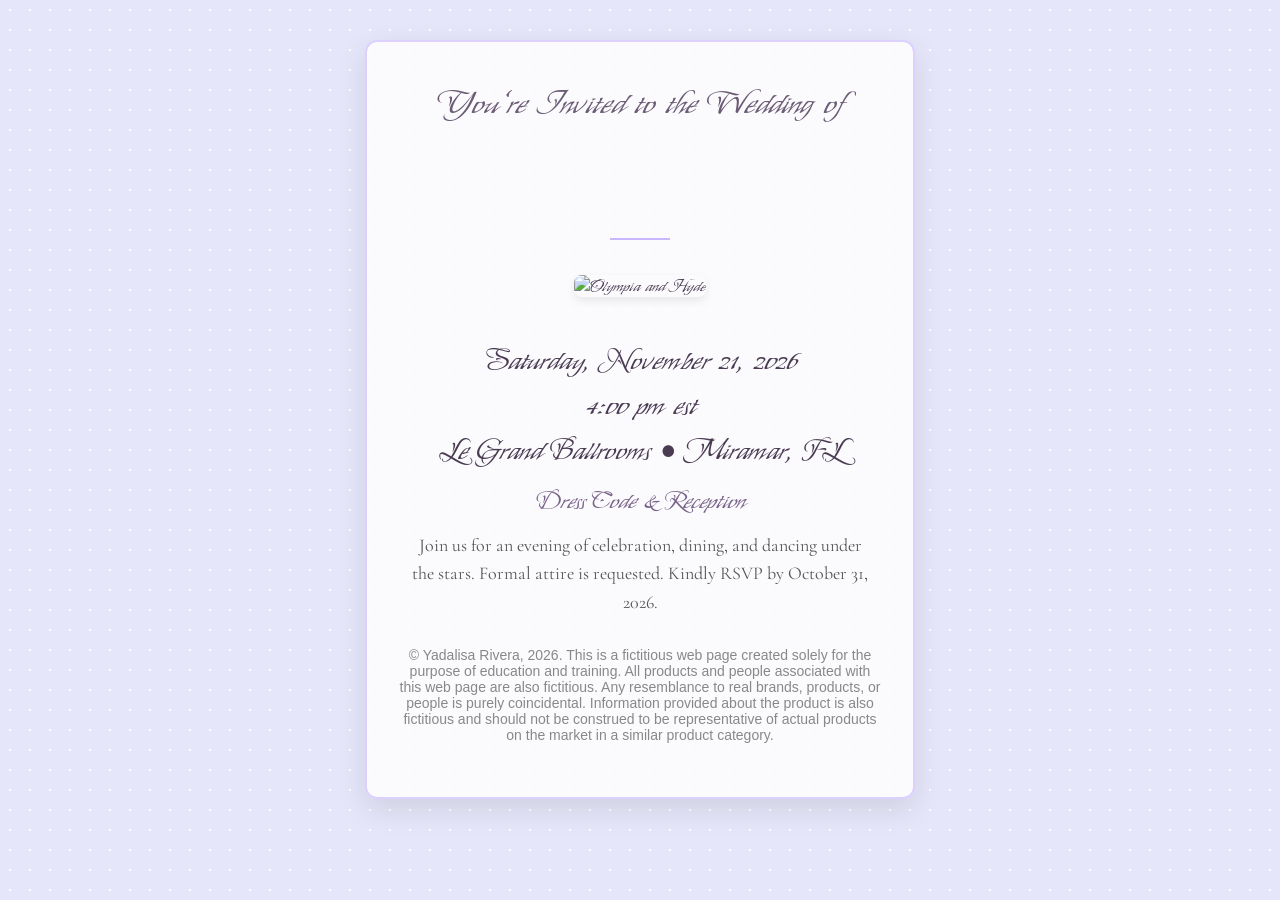
==== gra1750p4YadalisaRivera2026/index.html @ 046ecf59 "Add files via upload" ====
<!doctype html>
<html lang="en">
<head>
<meta charset="UTF-8">
<meta name="viewport" content="width=device-width, initial-scale=1.0">
<title>Wedding of Olympia and Hyde | Yadalisa Rivera, 2026</title>
<link rel="preconnect" href="https://fonts.googleapis.com">
<link rel="preconnect" href="https://fonts.gstatic.com" crossorigin>
<link href="https://fonts.googleapis.com/css2?family=Cormorant+Garamond:ital,wght@0,400;0,600;1,400&family=Fleur+De+Leah&family=My+Soul&display=swap" rel="stylesheet">
<style>
    * {
        box-sizing: border-box;
    }

    body {
        margin: 0;
        padding: 40px 0;
        background-color: #e6e6fa; /* Lavender */
        background-image: radial-gradient(#ffffff 1px, transparent 1px);
        background-size: 20px 20px; /* Subtle backdrop texture */
        font-family: "My Soul", cursive;
        color: #4a3b52;
    }

    .wrapper {
        width: 550px;
        max-width: 90%;
        margin: auto;
        text-align: center;
        background-color: rgba(255, 255, 255, 0.85);
        border: 2px solid #dcd0ff;
        border-radius: 12px;
        padding: 40px 30px;
        box-shadow: 0 10px 30px rgba(0, 0, 0, 0.1);
    }

    header h2 {
        font-size: 32px;
        font-weight: normal;
        margin: 0 0 10px 0;
        color: #6b5b75;
    }

    h1 {
        font-family: "Fleur De Leah", cursive;
        font-size: 76px;
        font-weight: normal;
        margin: 10px 0 20px 0;
        line-height: 1.1;
        color: transparent;
        background-image: url("https://i.pinimg.com/originals/5e/e6/5a/5ee65a05caf919a082cd7b853aaca28b.gif");
        -webkit-background-clip: text;
        background-clip: text;
        background-position: center;
    }

    .divider {
        width: 60px;
        height: 2px;
        background-color: #c8b6ff;
        margin: 20px auto;
    }

    .couple-img {
        width: 100%;
        max-height: 300px;
        object-fit: cover;
        border-radius: 8px;
        margin: 15px 0 25px 0;
        box-shadow: 0 4px 10px rgba(0, 0, 0, 0.08);
    }

    .details {
        margin: 20px 0;
    }

    .details h3 {
        font-size: 28px;
        margin: 8px 0;
        font-weight: normal;
    }

    .details h4 {
        font-size: 24px;
        margin: 16px 0 8px 0;
        color: #7a6388;
        font-weight: normal;
    }

    .description {
        font-family: 'Cormorant Garamond', Georgia, serif;
        font-size: 18px;
        line-height: 1.6;
        color: #555555;
        margin-top: 15px;
        padding: 0 10px;
    }

    footer {
        margin-top: 30px;
        font-size: 14px;
        color: #888888;
        font-family: Arial, sans-serif;
    }
</style>
</head>

<body>
  <div class="wrapper">
    <header>
      <h2>You&rsquo;re Invited to the Wedding of</h2>
      <h1>Olympia &amp; Hyde</h1>
    </header>
    
    <div class="divider"></div>

    <main>
      <img src="https://encrypted-tbn0.gstatic.com/images?q=tbn:ANd9GcQAHS7zFpbyEMkrU_Za2qZLwjUmmJ0v4Mk5G4rYg6vjMSoh1r9RbB-ezV8w&s=10" alt="Olympia and Hyde" class="couple-img" />

      <section class="details">
        <h3>Saturday, November 21, 2026</h3>
        <h3>4:00 pm est</h3>
        <h3>Le Grand Ballrooms &bull; Miramar, FL</h3>
        
        <h4>Dress Code &amp; Reception</h4>
        <p class="description">
          Join us for an evening of celebration, dining, and dancing under the stars. 
          Formal attire is requested. Kindly RSVP by October 31, 2026.
        </p>
      </section>
    </main>

    <footer>
      <p>&copy; Yadalisa Rivera, 2026. This is a fictitious web page created solely for the purpose of education and training. All products and people associated with this web page are also fictitious. Any resemblance to real brands, products, or people is purely coincidental. Information provided about the product is also fictitious and should not be construed to be representative of actual products on the market in a similar product category.</p>
    </footer>
  </div>
</body>
</html>
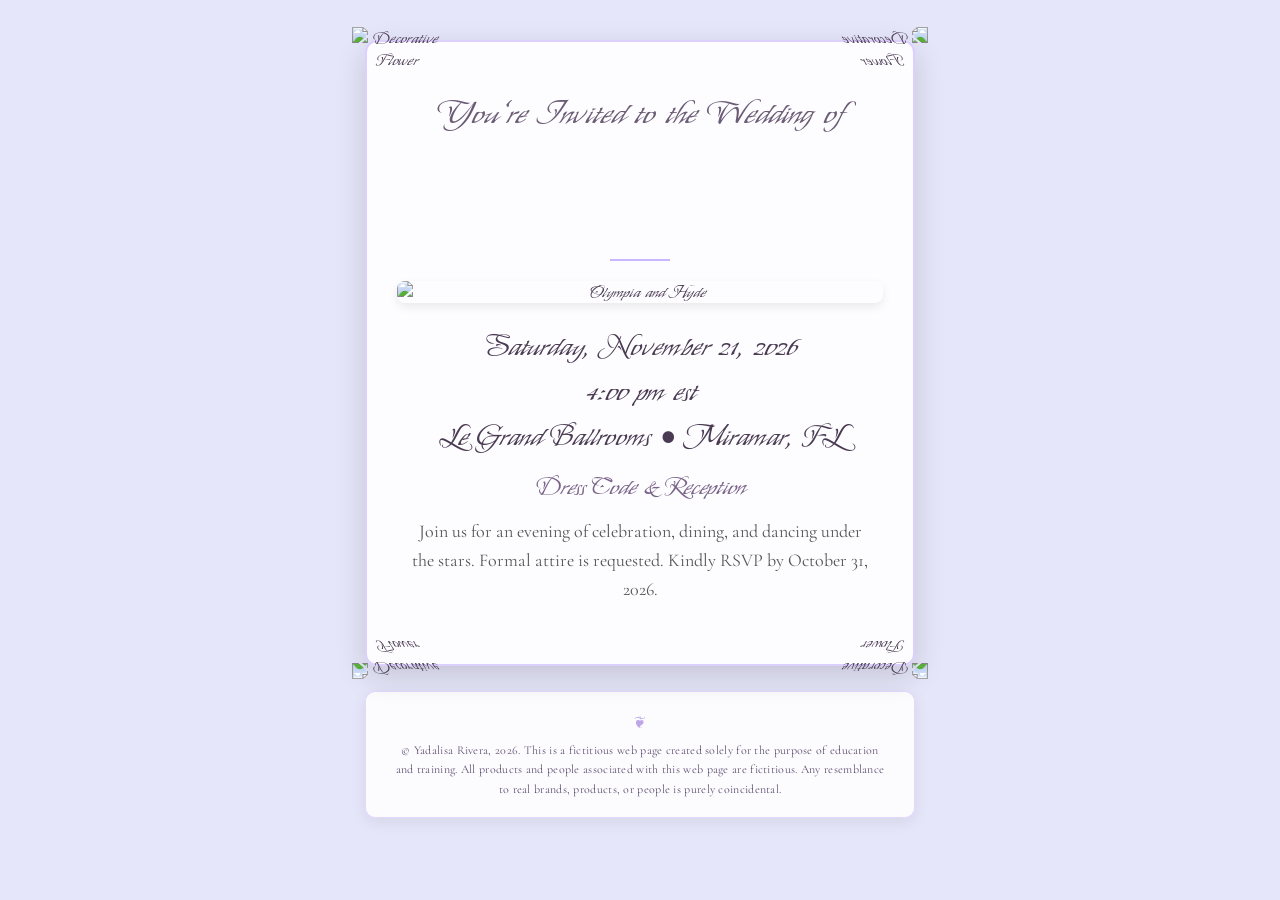
==== commit 36430749: "Add files via upload" ====
--- a/gra1750p4YadalisaRivera2026/index.html
+++ b/gra1750p4YadalisaRivera2026/index.html
@@ -14,24 +14,59 @@
 
     body {
         margin: 0;
-        padding: 40px 0;
-        background-color: #e6e6fa; /* Lavender */
-        background-image: radial-gradient(#ffffff 1px, transparent 1px);
-        background-size: 20px 20px; /* Subtle backdrop texture */
+        padding: 40px 0 30px 0;
+        background-color: #e6e6fa;
+        background-image: url(https://img.magnific.com/premium-photo/watercolor-white-roses-lavender-sprigs-with-green-leaves-vertical-floral-frame-isolated-background-elegant-template-wedding-invitations-romantic-greeting-cards-stationery-design_728436-3709.jpg);
+		background-repeat: no-repeat;
+		background-position: center center;
+		background-attachment: fixed;
+        background-size: cover;
         font-family: "My Soul", cursive;
         color: #4a3b52;
     }
 
     .wrapper {
+		position: relative;
         width: 550px;
         max-width: 90%;
         margin: auto;
         text-align: center;
-        background-color: rgba(255, 255, 255, 0.85);
+        background-color: rgba(255, 255, 255, 0.92);
         border: 2px solid #dcd0ff;
         border-radius: 12px;
-        padding: 40px 30px;
-        box-shadow: 0 10px 30px rgba(0, 0, 0, 0.1);
+        padding: 50px 30px 40px 30px;
+        box-shadow: 0 10px 30px rgba(0, 0, 0, 0.15);
+    }
+	
+	.corner-flower {
+        position: absolute;
+        width: 90px;
+        height: auto;
+        pointer-events: none;
+        z-index: 10;
+    }
+
+    .corner-flower.top-left {
+        top: -15px;
+        left: -15px;
+    }
+
+    .corner-flower.top-right {
+        top: -15px;
+        right: -15px;
+        transform: scaleX(-1);
+    }
+
+    .corner-flower.bottom-left {
+        bottom: -15px;
+        left: -15px;
+        transform: scaleY(-1);
+    }
+
+    .corner-flower.bottom-right {
+        bottom: -15px;
+        right: -15px;
+        transform: scale(-1, -1);
     }
 
     header h2 {
@@ -43,15 +78,18 @@
 
     h1 {
         font-family: "Fleur De Leah", cursive;
-        font-size: 76px;
-        font-weight: normal;
-        margin: 10px 0 20px 0;
-        line-height: 1.1;
+        font-size: 68px;
+        font-weight: normal;
+        margin: 0 auto;
+        line-height: 1.4;
         color: transparent;
         background-image: url("https://i.pinimg.com/originals/5e/e6/5a/5ee65a05caf919a082cd7b853aaca28b.gif");
         -webkit-background-clip: text;
         background-clip: text;
         background-position: center;
+		display: inline-block;
+		max-width: 100%;
+		overflow: visible;
     }
 
     .divider {
@@ -62,11 +100,14 @@
     }
 
     .couple-img {
+        display: block;
         width: 100%;
-        max-height: 300px;
+        height: auto;
+        max-height: 350px;
         object-fit: cover;
+		object-position: center top;
         border-radius: 8px;
-        margin: 15px 0 25px 0;
+        margin: 15px auto 25px auto;
         box-shadow: 0 4px 10px rgba(0, 0, 0, 0.08);
     }
 
@@ -97,18 +138,45 @@
     }
 
     footer {
-        margin-top: 30px;
-        font-size: 14px;
-        color: #888888;
-        font-family: Arial, sans-serif;
+        width: 550px;
+        max-width: 90%;
+        margin: 25px auto 0 auto;
+        padding: 18px 25px;
+        background-color: rgba(255, 255, 255, 0.85);
+        border: 1px solid rgba(220, 208, 255, 0.8);
+        border-radius: 10px;
+        box-shadow: 0 4px 15px rgba(0, 0, 0, 0.08);
+        text-align: center;
+        font-size: 12px;
+        line-height: 1.6;
+        color: #5d4d6e;
+        font-family: 'Cormorant Garamond', Georgia, serif;
+        letter-spacing: 0.3px;
+    }
+	
+	footer::before {
+        content: "❦";
+        display: block;
+        font-size: 16px;
+        color: #bfa6e6;
+        margin-bottom: 6px;
+	}
+
+    footer p {
+        margin: 0;
     }
 </style>
 </head>
 
 <body>
   <div class="wrapper">
+	<img class="corner-flower top-left" src="https://png.pngtree.com/png-clipart/20241009/original/pngtree-purple-flowers-on-a-white-background-png-image_16255006.png" alt="Decorative Flower" />
+    <img class="corner-flower top-right" src="https://png.pngtree.com/png-clipart/20241009/original/pngtree-purple-flowers-on-a-white-background-png-image_16255006.png" alt="Decorative Flower" />
+    <img class="corner-flower bottom-left" src="https://png.pngtree.com/png-clipart/20241009/original/pngtree-purple-flowers-on-a-white-background-png-image_16255006.png" alt="Decorative Flower" />
+    <img class="corner-flower bottom-right" src="https://png.pngtree.com/png-clipart/20241009/original/pngtree-purple-flowers-on-a-white-background-png-image_16255006.png" alt="Decorative Flower" />
+	  
     <header>
-      <h2>You&rsquo;re Invited to the Wedding of</h2>
+      <h2>You’re Invited to the Wedding of</h2>
       <h1>Olympia &amp; Hyde</h1>
     </header>
     
@@ -120,7 +188,7 @@
       <section class="details">
         <h3>Saturday, November 21, 2026</h3>
         <h3>4:00 pm est</h3>
-        <h3>Le Grand Ballrooms &bull; Miramar, FL</h3>
+        <h3>Le Grand Ballrooms • Miramar, FL</h3>
         
         <h4>Dress Code &amp; Reception</h4>
         <p class="description">
@@ -129,10 +197,10 @@
         </p>
       </section>
     </main>
-
-    <footer>
-      <p>&copy; Yadalisa Rivera, 2026. This is a fictitious web page created solely for the purpose of education and training. All products and people associated with this web page are also fictitious. Any resemblance to real brands, products, or people is purely coincidental. Information provided about the product is also fictitious and should not be construed to be representative of actual products on the market in a similar product category.</p>
-    </footer>
   </div>
+
+  <footer>
+    <p>&copy; Yadalisa Rivera, 2026. This is a fictitious web page created solely for the purpose of education and training. All products and people associated with this web page are fictitious. Any resemblance to real brands, products, or people is purely coincidental.</p>
+  </footer>
 </body>
 </html>
